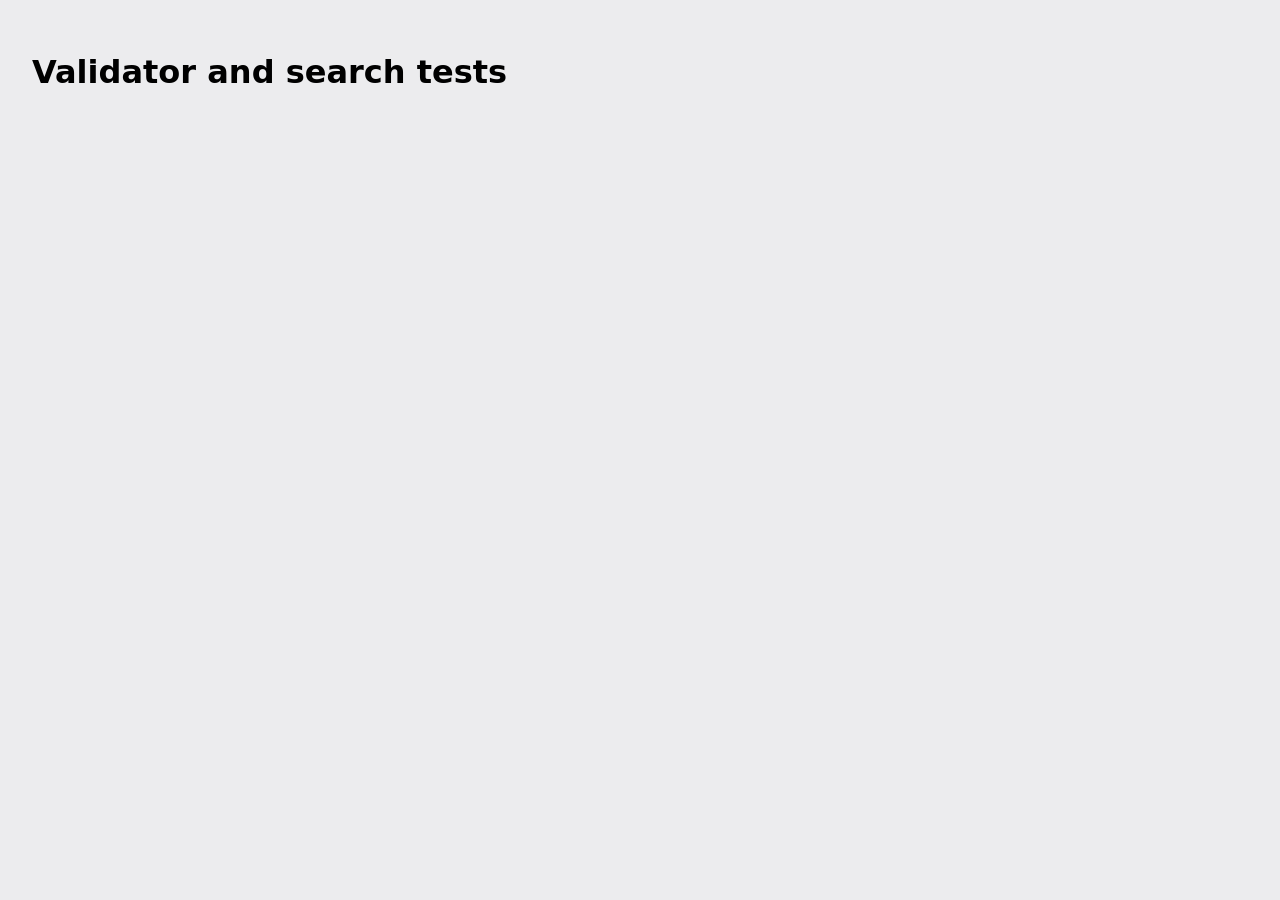
==== test.html @ 89297213 "M3: tests.html with assertions for validators and search" ====
<!DOCTYPE html>
<html lang="en">
<head>
  <meta charset="UTF-8">
  <meta name="viewport" content="width=device-width, initial-scale=1.0">
  <title>Book Vault · Tests</title>
  <style>
    body { font-family: -apple-system, Inter, system-ui, sans-serif; background: #ECECEE; padding: 24px; }
    li { margin: 4px 0; }
    .pass { color: #1B7F3B; }
    .fail { color: #C62828; font-weight: 700; }
  </style>
</head>
<body>
  <h1>Validator and search tests</h1>
  <p id="summary" role="status"></p>
  <ul id="results"></ul>

  <script type="module">
    import { validateField, isValidBook } from './scripts/validators.js';
    import { compileRegex, highlight, filterBooks, sortBooks } from './scripts/search.js';

    let passed = 0;
    let failed = 0;

    function check(description, result) {
      const li = document.createElement('li');
      li.className = result ? 'pass' : 'fail';
      li.textContent = (result ? '✓ ' : '✗ ') + description;
      document.getElementById('results').append(li);
      result ? passed++ : failed++;
    }

    // Title / author
    check('accepts a normal title', validateField('title', 'Serpent & Dove') === '');
    check('rejects a space at the start', validateField('title', ' Serpent') !== '');
    check('rejects a space at the end', validateField('title', 'Serpent ') !== '');
    check('rejects double spaces', validateField('title', 'The  Way of Kings') !== '');
    check('ADVANCED: catches a repeated word', validateField('title', 'Kingdom of the Wicked Wicked') !== '');
    check('ADVANCED: repeated word ignores case', validateField('title', 'The the Love Hypothesis') !== '');
    check('ADVANCED: different words are fine', validateField('title', 'Kingdom of the Wicked') === '');

    // Pages
    check('accepts 528 pages', validateField('pages', '528') === '');
    check('accepts 0', validateField('pages', '0') === '');
    check('accepts 12.5', validateField('pages', '12.5') === '');
    check('rejects a leading zero (0528)', validateField('pages', '0528') !== '');
    check('rejects "52 8"', validateField('pages', '52 8') !== '');
    check('rejects 3 decimals', validateField('pages', '12.345') !== '');

    // Date
    check('accepts 2024-02-29', validateField('dateAdded', '2024-02-29') === '');
    check('rejects month 13', validateField('dateAdded', '2025-13-01') !== '');
    check('rejects 29/02/2024', validateField('dateAdded', '29/02/2024') !== '');

    // Tag
    check('accepts "Dark Romance"', validateField('tag', 'Dark Romance') === '');
    check('accepts "Non-Fiction"', validateField('tag', 'Non-Fiction') === '');
    check('rejects "Fantasy!"', validateField('tag', 'Fantasy!') !== '');
    check('rejects an empty tag', validateField('tag', '') !== '');

    // Import shape
    check('accepts a complete book', isValidBook({ id: 'b1', title: 'A', author: 'B', pages: 10, tag: 'Fantasy', dateAdded: '2025-01-01' }));
    check('rejects a book with no id', !isValidBook({ title: 'A', author: 'B', pages: 10, tag: 'Fantasy', dateAdded: '2025-01-01' }));

    // Search
    check('broken pattern returns false', compileRegex('(', true) === false);
    check('empty search returns null', compileRegex('', true) === null);
    check('highlight wraps matches in <mark>', highlight('Kingdom of the Wicked', compileRegex('wicked', true)) === 'Kingdom of the <mark>Wicked</mark>');
    check('highlight escapes HTML', highlight('<b>', null) === '&lt;b&gt;');

   const sample = [ 
    { title: 'B', authour: 'X', tag: 'Fantasy', pages: 300, dateAdded: '2025-01-02' },
    { title: 'A', author: 'Azra Reed', tag: 'Dark Romance', pages: 100, dateAdded: '2025-01-03' }
   ];
   check('filter finds an author', filterBooks(sample, compileRegex('azra', true)).length === 1);
   check( 'sort by pages ascending', sortBooks(sample, 'pages', 'asc')[0].pages === 100);
   check('sort by title descending', sortBooks(sample, 'title', 'desc')[0].title === 'B');

   document.getElementById('summary').textContent = `${passed} passed, ${failed} failed`;
   </script>
</body>
</html>
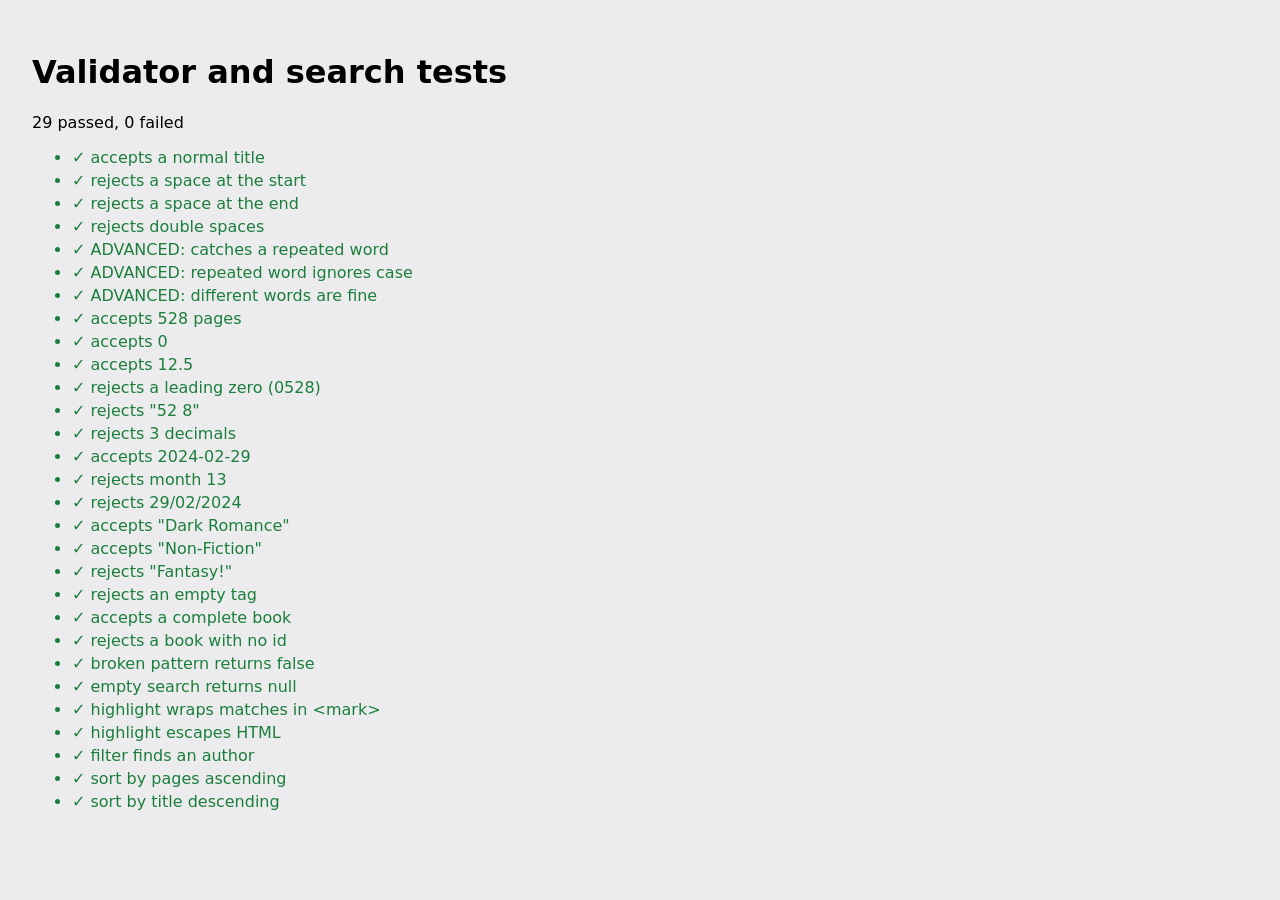
==== commit 7c9eca4f: "some changes" ====
--- a/test.html
+++ b/test.html
@@ -70,7 +70,7 @@
     check('highlight escapes HTML', highlight('<b>', null) === '&lt;b&gt;');
 
    const sample = [ 
-    { title: 'B', authour: 'X', tag: 'Fantasy', pages: 300, dateAdded: '2025-01-02' },
+    { title: 'B', author: 'X', tag: 'Fantasy', pages: 300, dateAdded: '2025-01-02' },
     { title: 'A', author: 'Azra Reed', tag: 'Dark Romance', pages: 100, dateAdded: '2025-01-03' }
    ];
    check('filter finds an author', filterBooks(sample, compileRegex('azra', true)).length === 1);
